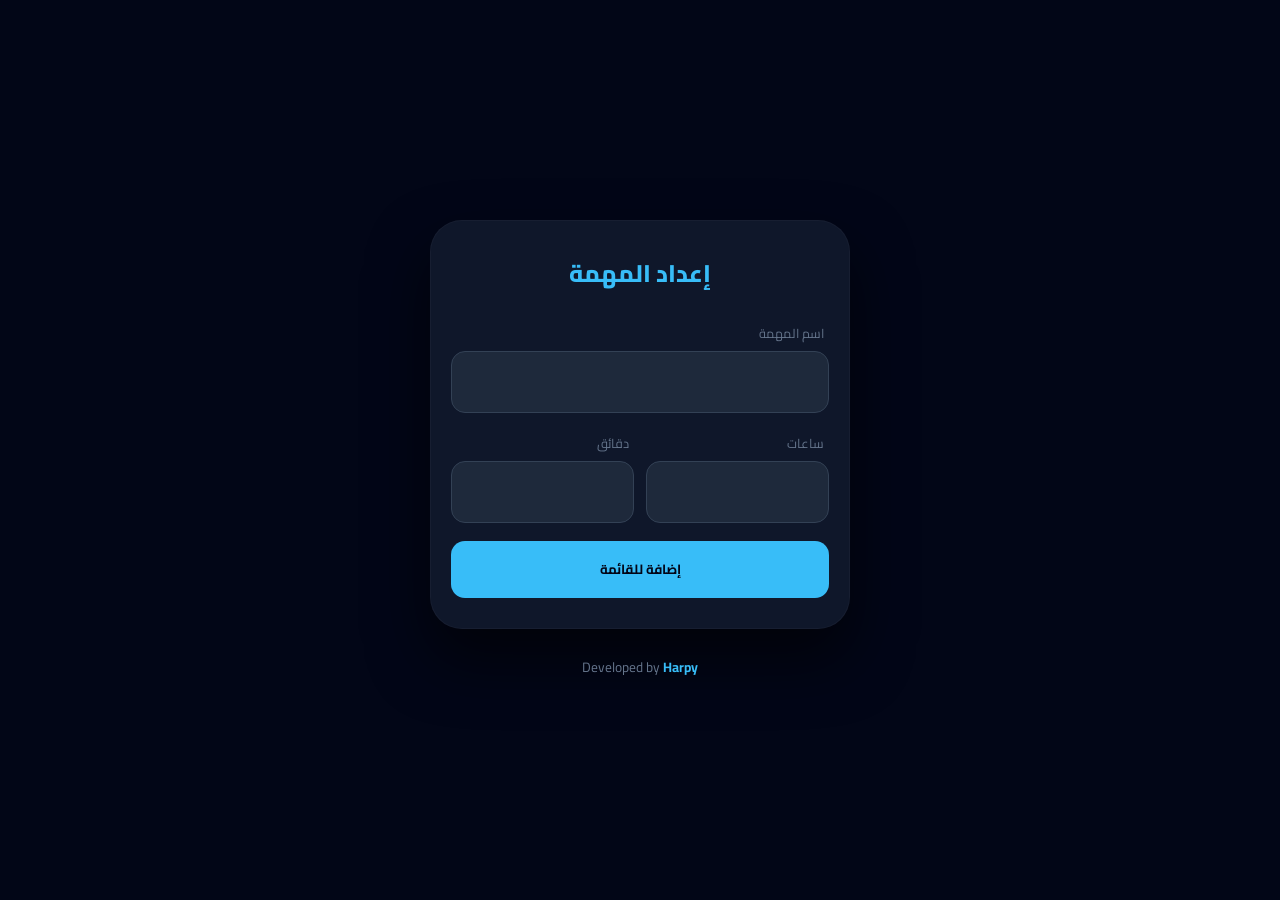
==== index.html @ 2ac5b26e "Fix HTML structure and update meta tags" ====
<!DOCTYPE html>
<html lang="ar" dir="rtl">
<head>
<link rel="icon" href="h.png" type="image/png">
    <link rel="apple-touch-icon" href="h.png">

    <meta property="og:image" content="https://abdelraouf-harpy.github.io/focus/h.png">
    <meta property="og:image:width" content="1200">
    <meta property="og:image:height" content="630">
    <meta charset="UTF-8">
    <meta name="viewport" content="width=device-width, initial-scale=1.0, maximum-scale=1.0, user-scalable=no">
    <title>Focus</title>
    <meta name="mobile-web-app-capable" content="yes">
    <meta name="apple-mobile-web-app-capable" content="yes">
    <meta name="apple-mobile-web-app-status-bar-style" content="black-translucent">
    <meta name="theme-color" content="#020617">
    <link href="https://fonts.googleapis.com/css2?family=Cairo:wght@400;600;800&display=swap" rel="stylesheet">
    <link rel="stylesheet" href="style.css">
</head>
<body>

<div class="container">
    <!-- واجهة الإعداد -->
    <div id="setupView" class="card">
        <h2>إعداد المهمة</h2>
        <div class="input-group">
            <label>اسم المهمة</label>
            <input type="text" id="tName" class="input-field" placeholder="" autocomplete="off">
        </div>
        <div class="time-row">
            <div class="input-group" style="flex:1">
                <label>ساعات</label>
                <input type="number" id="tH" class="input-field" min="0" placeholder="">
            </div>
            <div class="input-group" style="flex:1">
                <label>دقائق</label>
                <input type="number" id="tM" class="input-field" min="0" max="59" placeholder="">
            </div>
        </div>
        <button class="btn-add" onclick="core.add()">إضافة للقائمة</button>
        <div id="countDisplay" class="task-counter hidden">عدد المهام المضافة حتى الآن: 0</div>
        <button id="startBtn" class="btn-start hidden" onclick="core.begin()">بدء تنفيذ المهام</button>
    </div>

    <!-- واجهة التركيز -->
    <div id="focusView" class="card hidden">
        <div id="activeTask" style="color:var(--primary); font-weight:700; font-size: 1.2rem;">-</div>
        <div class="timer-display" id="disp">00:00:00</div>
        <div style="display:flex; gap:10px;">
            <button id="pBtn" class="btn-ctrl" onclick="core.toggle()">إيقاف مؤقت</button>
            <button class="btn-ctrl" onclick="core.reset()">إعادة</button>
        </div>
        <button class="btn-finish" onclick="core.finishOne()">إنهاء المهمة الحالية</button>
        
        <!-- تم حذف جملة الحماية من هنا مع بقاء الوظيفة في الـ JS -->
        
        <div id="nextTaskContainer" class="next-task-box">
            المهمة التالية:
            <span id="nextTaskName">-</span>
        </div>
    </div>

    <!-- مودال الجمل التحفيزية -->
    <div id="motivationalModal" class="hidden">
        <div class="modal-content">
            <div id="modalEmoji" style="font-size: 2.5rem; margin-bottom: 10px;">🌟</div>
            <div id="quoteArea" class="quote-text">أنت بطل!</div>
            <button id="modalBtn" class="btn-add" onclick="core.closeModal()">استمرار</button>
        </div>
    </div>

    <div class="signature">Developed by <a href="https://www.facebook.com/share/1epCcKiKJo/" target="_blank">Harpy</a></div>
</div>

<script src="script.js"></script>
</body>
</html>
---- style.css ----
:root {
    --bg: #020617;
    --card: #0f172a;
    --primary: #38bdf8;
    --danger: #ef4444;
    --success: #22c55e;
    --text-main: #f1f5f9;
    --text-dim: #64748b;
}

* { box-sizing: border-box; margin: 0; padding: 0; font-family: 'Cairo', sans-serif; }

body {
    background-color: var(--bg);
    color: var(--text-main);
    min-height: 100vh;
    display: flex;
    justify-content: center;
    align-items: center;
    padding: 15px;
    overflow-x: hidden;
}

.container {
    width: 100%;
    max-width: 420px;
    display: flex;
    flex-direction: column;
}

.card {
    background: var(--card);
    padding: 30px 20px;
    border-radius: 32px;
    box-shadow: 0 30px 60px rgba(0,0,0,0.6);
    border: 1px solid rgba(255,255,255,0.03);
    text-align: center;
    width: 100%;
}

.hidden { display: none !important; }

h2 { margin-bottom: 25px; font-weight: 800; font-size: 1.5rem; color: var(--primary); }

.input-group { margin-bottom: 18px; text-align: right; }
.input-group label { display: block; font-size: 0.8rem; color: var(--text-dim); margin-bottom: 6px; padding-right: 5px; }

.input-field {
    width: 100%;
    background: #1e293b;
    border: 1px solid #334155;
    padding: 15px;
    border-radius: 14px;
    color: white;
    outline: none;
    font-size: 1rem;
    text-align: center;
}

.time-row { display: flex; gap: 12px; }

button {
    width: 100%;
    padding: 16px;
    border-radius: 14px;
    border: none;
    font-weight: 700;
    cursor: pointer;
    transition: 0.3s;
}

.btn-add { background: var(--primary); color: #020617; }
.btn-start { background: #f8fafc; color: #020617; margin-top: 15px; }
.btn-finish { background: var(--danger); color: white; margin-top: 15px; }
.btn-ctrl { background: #334155; color: white; flex: 1; }

.timer-display {
    font-size: 16vw; /* حجم متجاوب */
    font-weight: 800;
    margin: 20px 0;
    color: var(--text-main);
    font-family: monospace;
}

@media screen and (min-width: 420px) { .timer-display { font-size: 4.5rem; } }

#motivationalModal {
    position: fixed;
    top: 0; left: 0; width: 100%; height: 100%;
    background: rgba(2, 6, 23, 0.97);
    display: flex;
    justify-content: center;
    align-items: center;
    z-index: 1000;
    padding: 20px;
}

.modal-content {
    background: var(--card);
    padding: 30px;
    border-radius: 24px;
    max-width: 350px;
    text-align: center;
    border: 2px solid var(--primary);
}

.quote-text { font-size: 1.1rem; line-height: 1.6; margin-bottom: 20px; font-weight: 600; color: var(--text-main); }

.signature { margin-top: 25px; text-align: center; font-size: 0.85rem; color: var(--text-dim); }
.signature a { color: var(--primary); font-weight: 700; text-decoration: none; }

.next-task-box {
    margin-top: 20px;
    padding-top: 15px;
    border-top: 1px solid rgba(255,255,255,0.05);
    font-size: 0.85rem;
    color: var(--text-dim);
}
.next-task-box span { color: var(--primary); font-weight: 600; display: block; }

.task-counter { margin-top: 15px; font-size: 0.85rem; color: var(--primary); font-weight: 600; }
.status-badge { font-size: 0.7rem; color: var(--success); margin-top: 8px; opacity: 0.8; }
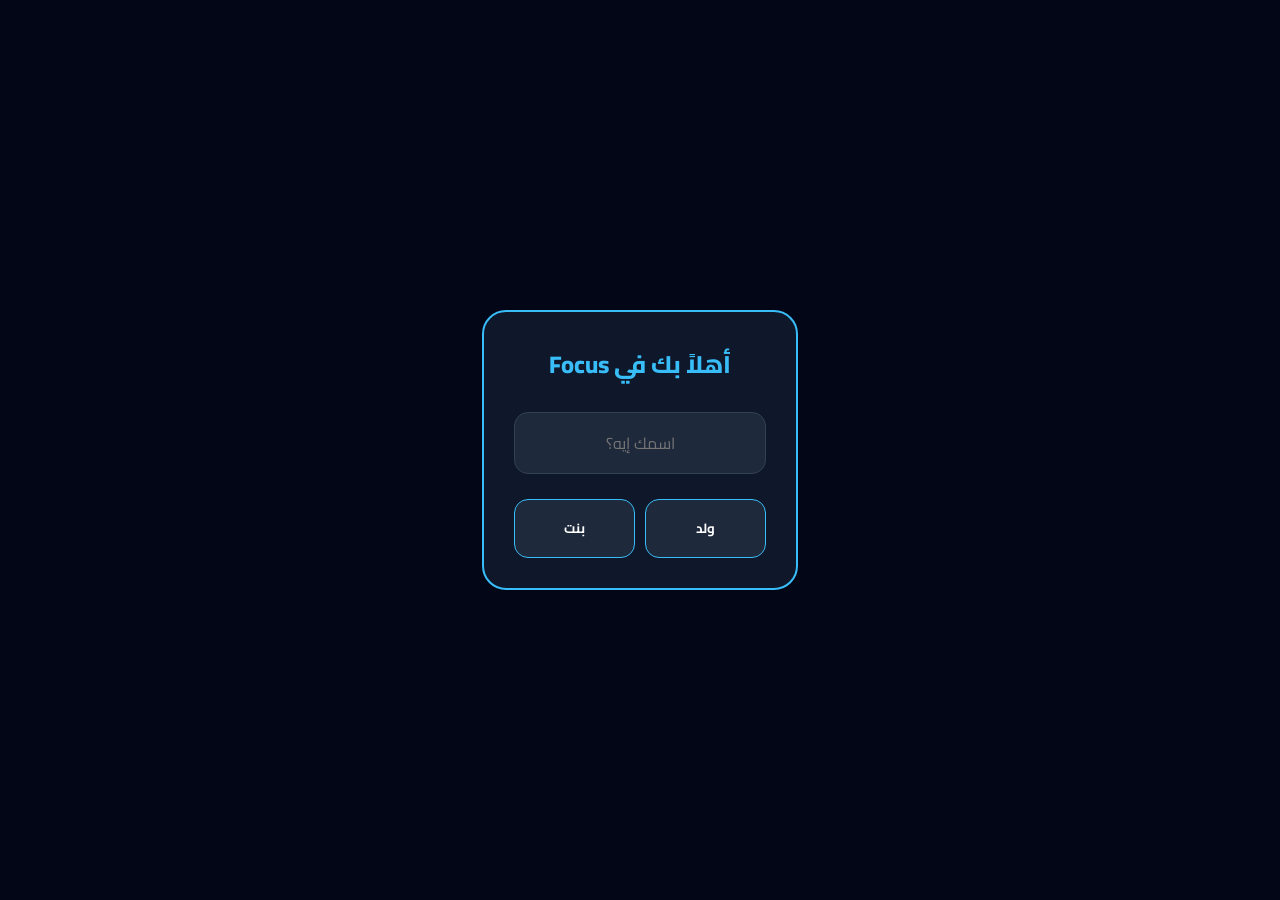
==== commit 14ab759d: "Fix HTML encoding issues in index.html" ====
--- a/index.html
+++ b/index.html
@@ -1,7 +1,17 @@
 <!DOCTYPE html>
 <html lang="ar" dir="rtl">
 <head>
-<link rel="icon" href="h.png" type="image/png">
+  <!-- Google tag (gtag.js) -->
+  <script async src="https://www.googletagmanager.com/gtag/js?id=G-584VY84B6Y"></script>
+  <script>
+    window.dataLayer = window.dataLayer || [];
+    function gtag(){dataLayer.push(arguments);}
+    gtag('js', new Date());
+
+    gtag('config', 'G-584VY84B6Y');
+  </script>
+  
+  <link rel="icon" href="h.png" type="image/png">
     <link rel="apple-touch-icon" href="h.png">
 
     <meta property="og:image" content="https://abdelraouf-harpy.github.io/focus/h.png">
@@ -19,10 +29,27 @@
 </head>
 <body>
 
+<!-- واجهة الترحيب لأول مرة -->
+<div id="welcomeModal" class="fixed-modal hidden">
+    <div class="modal-content">
+        <h2>أهلاً بك في Focus</h2>
+        <input type="text" id="userNameInput" class="input-field" placeholder="اسمك إيه؟" style="margin-bottom: 15px;">
+        <div class="gender-selection">
+            <button class="gender-btn" onclick="setGender('male')">ولد </button>
+            <button class="gender-btn" onclick="setGender('female')">بنت </button>
+        </div>
+    </div>
+</div>
+
 <div class="container">
+    <!-- إضافة الاسم المضيء هنا فوق الكارت -->
+    <div id="userGlowHeader" class="user-glow-container hidden">
+        <span id="userDisplayName"></span>
+    </div>
+
     <!-- واجهة الإعداد -->
     <div id="setupView" class="card">
-        <h2>إعداد المهمة</h2>
+        <h2 id="setupTitle">إعداد المهمة</h2>
         <div class="input-group">
             <label>اسم المهمة</label>
             <input type="text" id="tName" class="input-field" placeholder="" autocomplete="off">
@@ -52,8 +79,6 @@
         </div>
         <button class="btn-finish" onclick="core.finishOne()">إنهاء المهمة الحالية</button>
         
-        <!-- تم حذف جملة الحماية من هنا مع بقاء الوظيفة في الـ JS -->
-        
         <div id="nextTaskContainer" class="next-task-box">
             المهمة التالية:
             <span id="nextTaskName">-</span>
--- a/style.css
+++ b/style.css
@@ -6,6 +6,8 @@
     --success: #22c55e;
     --text-main: #f1f5f9;
     --text-dim: #64748b;
+    /* إضافة متغير للوهج */
+    --glow-color: rgba(56, 189, 248, 0.4);
 }
 
 * { box-sizing: border-box; margin: 0; padding: 0; font-family: 'Cairo', sans-serif; }
@@ -26,6 +28,29 @@
     max-width: 420px;
     display: flex;
     flex-direction: column;
+}
+
+/* تنسيق منطقة الاسم المضيء فوق الإطار */
+.user-glow-container {
+    text-align: center;
+    margin-bottom: 20px;
+    animation: fadeInGlow 1s ease-in-out;
+}
+
+#userDisplayName {
+    font-size: 1.6rem;
+    font-weight: 800;
+    color: var(--primary);
+    text-shadow: 0 0 10px var(--glow-color), 
+                 0 0 20px var(--glow-color);
+    letter-spacing: 1px;
+    cursor: pointer;
+    transition: 0.3s;
+}
+
+#userDisplayName:hover {
+    text-shadow: 0 0 15px var(--primary), 
+                 0 0 30px var(--primary);
 }
 
 .card {
@@ -75,7 +100,7 @@
 .btn-ctrl { background: #334155; color: white; flex: 1; }
 
 .timer-display {
-    font-size: 16vw; /* حجم متجاوب */
+    font-size: 16vw;
     font-weight: 800;
     margin: 20px 0;
     color: var(--text-main);
@@ -119,4 +144,18 @@
 .next-task-box span { color: var(--primary); font-weight: 600; display: block; }
 
 .task-counter { margin-top: 15px; font-size: 0.85rem; color: var(--primary); font-weight: 600; }
-.status-badge { font-size: 0.7rem; color: var(--success); margin-top: 8px; opacity: 0.8; }
+
+.fixed-modal {
+    position: fixed; top: 0; left: 0; width: 100%; height: 100%;
+    background: var(--bg); display: flex; justify-content: center;
+    align-items: center; z-index: 2000;
+}
+.gender-selection { display: flex; gap: 10px; margin-top: 10px; }
+.gender-btn { background: #1e293b; color: white; border: 1px solid var(--primary); flex: 1; }
+.gender-btn.active { background: var(--primary); color: #020617; }
+
+/* أنيميشن لظهور الاسم */
+@keyframes fadeInGlow {
+    from { opacity: 0; transform: translateY(-10px); }
+    to { opacity: 1; transform: translateY(0); }
+}
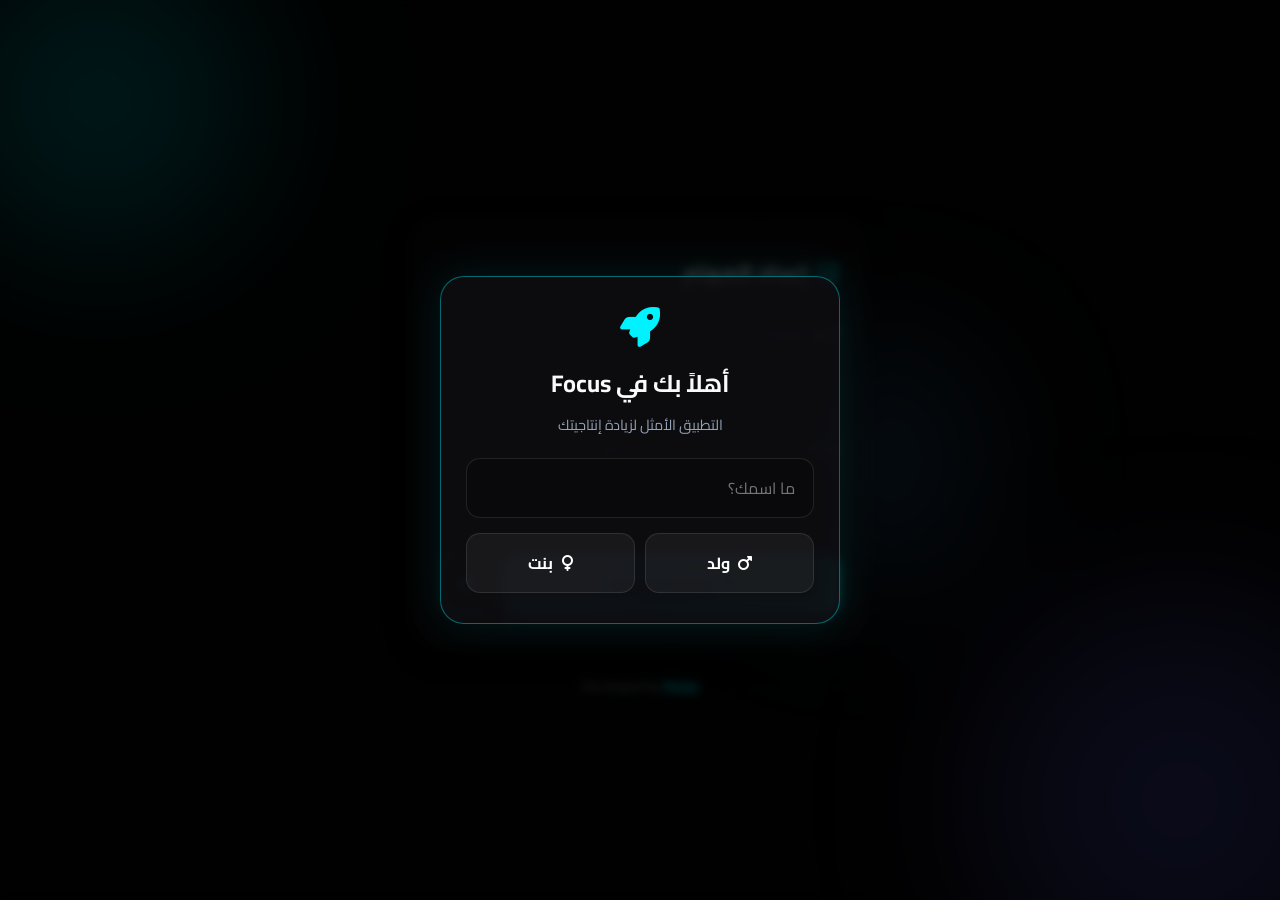
==== commit 7e3f0e44: "Add files via upload" ====
--- a/index.html
+++ b/index.html
@@ -1,102 +1,155 @@
-<!DOCTYPE html>
-<html lang="ar" dir="rtl">
-<head>
-  <!-- Google tag (gtag.js) -->
-  <script async src="https://www.googletagmanager.com/gtag/js?id=G-584VY84B6Y"></script>
-  <script>
-    window.dataLayer = window.dataLayer || [];
-    function gtag(){dataLayer.push(arguments);}
-    gtag('js', new Date());
-
-    gtag('config', 'G-584VY84B6Y');
-  </script>
-  
-  <link rel="icon" href="h.png" type="image/png">
-    <link rel="apple-touch-icon" href="h.png">
-
-    <meta property="og:image" content="https://abdelraouf-harpy.github.io/focus/h.png">
-    <meta property="og:image:width" content="1200">
-    <meta property="og:image:height" content="630">
-    <meta charset="UTF-8">
-    <meta name="viewport" content="width=device-width, initial-scale=1.0, maximum-scale=1.0, user-scalable=no">
-    <title>Focus</title>
-    <meta name="mobile-web-app-capable" content="yes">
-    <meta name="apple-mobile-web-app-capable" content="yes">
-    <meta name="apple-mobile-web-app-status-bar-style" content="black-translucent">
-    <meta name="theme-color" content="#020617">
-    <link href="https://fonts.googleapis.com/css2?family=Cairo:wght@400;600;800&display=swap" rel="stylesheet">
-    <link rel="stylesheet" href="style.css">
-</head>
-<body>
-
-<!-- واجهة الترحيب لأول مرة -->
-<div id="welcomeModal" class="fixed-modal hidden">
-    <div class="modal-content">
-        <h2>أهلاً بك في Focus</h2>
-        <input type="text" id="userNameInput" class="input-field" placeholder="اسمك إيه؟" style="margin-bottom: 15px;">
-        <div class="gender-selection">
-            <button class="gender-btn" onclick="setGender('male')">ولد </button>
-            <button class="gender-btn" onclick="setGender('female')">بنت </button>
-        </div>
-    </div>
-</div>
-
-<div class="container">
-    <!-- إضافة الاسم المضيء هنا فوق الكارت -->
-    <div id="userGlowHeader" class="user-glow-container hidden">
-        <span id="userDisplayName"></span>
-    </div>
-
-    <!-- واجهة الإعداد -->
-    <div id="setupView" class="card">
-        <h2 id="setupTitle">إعداد المهمة</h2>
-        <div class="input-group">
-            <label>اسم المهمة</label>
-            <input type="text" id="tName" class="input-field" placeholder="" autocomplete="off">
-        </div>
-        <div class="time-row">
-            <div class="input-group" style="flex:1">
-                <label>ساعات</label>
-                <input type="number" id="tH" class="input-field" min="0" placeholder="">
-            </div>
-            <div class="input-group" style="flex:1">
-                <label>دقائق</label>
-                <input type="number" id="tM" class="input-field" min="0" max="59" placeholder="">
-            </div>
-        </div>
-        <button class="btn-add" onclick="core.add()">إضافة للقائمة</button>
-        <div id="countDisplay" class="task-counter hidden">عدد المهام المضافة حتى الآن: 0</div>
-        <button id="startBtn" class="btn-start hidden" onclick="core.begin()">بدء تنفيذ المهام</button>
-    </div>
-
-    <!-- واجهة التركيز -->
-    <div id="focusView" class="card hidden">
-        <div id="activeTask" style="color:var(--primary); font-weight:700; font-size: 1.2rem;">-</div>
-        <div class="timer-display" id="disp">00:00:00</div>
-        <div style="display:flex; gap:10px;">
-            <button id="pBtn" class="btn-ctrl" onclick="core.toggle()">إيقاف مؤقت</button>
-            <button class="btn-ctrl" onclick="core.reset()">إعادة</button>
-        </div>
-        <button class="btn-finish" onclick="core.finishOne()">إنهاء المهمة الحالية</button>
-        
-        <div id="nextTaskContainer" class="next-task-box">
-            المهمة التالية:
-            <span id="nextTaskName">-</span>
-        </div>
-    </div>
-
-    <!-- مودال الجمل التحفيزية -->
-    <div id="motivationalModal" class="hidden">
-        <div class="modal-content">
-            <div id="modalEmoji" style="font-size: 2.5rem; margin-bottom: 10px;">🌟</div>
-            <div id="quoteArea" class="quote-text">أنت بطل!</div>
-            <button id="modalBtn" class="btn-add" onclick="core.closeModal()">استمرار</button>
-        </div>
-    </div>
-
-    <div class="signature">Developed by <a href="https://www.facebook.com/share/1epCcKiKJo/" target="_blank">Harpy</a></div>
-</div>
-
-<script src="script.js"></script>
-</body>
-</html>
+<!DOCTYPE html>
+<html lang="ar" dir="rtl">
+<head>
+  <script async src="https://www.googletagmanager.com/gtag/js?id=G-584VY84B6Y"></script>
+  <script>
+    window.dataLayer = window.dataLayer || [];
+    function gtag(){dataLayer.push(arguments);}
+    gtag('js', new Date());
+    gtag('config', 'G-584VY84B6Y');
+  </script>
+  
+  <link rel="icon" href="h.png" type="image/png">
+  <link rel="apple-touch-icon" href="h.png">
+  <meta property="og:image" content="https://abdelraouf-harpy.github.io/focus/h.png">
+  <meta property="og:image:width" content="1200">
+  <meta property="og:image:height" content="630">
+  
+  <meta charset="UTF-8">
+  <meta name="viewport" content="width=device-width, initial-scale=1.0, maximum-scale=1.0, user-scalable=no">
+  <title>Focus | تركيز</title>
+  
+  <meta name="mobile-web-app-capable" content="yes">
+  <meta name="apple-mobile-web-app-capable" content="yes">
+  <meta name="apple-mobile-web-app-status-bar-style" content="black-translucent">
+  <meta name="theme-color" content="#09090b">
+  
+  <link href="https://fonts.googleapis.com/css2?family=Cairo:wght@400;600;700;800&display=swap" rel="stylesheet">
+  <link rel="stylesheet" href="https://cdnjs.cloudflare.com/ajax/libs/font-awesome/6.4.0/css/all.min.css">
+  <link rel="stylesheet" href="style.css">
+</head>
+<body>
+
+  <!-- Background Animated Elements -->
+  <div class="bg-orb orb-1"></div>
+  <div class="bg-orb orb-2"></div>
+  <div class="bg-orb orb-3"></div>
+
+  <!-- Welcome Modal (using native dialog or overlay) -->
+  <div id="welcomeModal" class="overlay hidden">
+    <div class="glass-panel modal-panel">
+      <div class="modal-header">
+        <i class="fa-solid fa-rocket modal-icon"></i>
+        <h2>أهلاً بك في Focus</h2>
+        <p>التطبيق الأمثل لزيادة إنتاجيتك</p>
+      </div>
+      <div class="modal-body">
+        <input type="text" id="userNameInput" class="glass-input" placeholder="ما اسمك؟" autocomplete="off">
+        <div class="gender-selection">
+          <button class="glass-btn btn-gender" onclick="setGender('male')">
+            <i class="fa-solid fa-mars"></i> ولد
+          </button>
+          <button class="glass-btn btn-gender" onclick="setGender('female')">
+            <i class="fa-solid fa-venus"></i> بنت
+          </button>
+        </div>
+      </div>
+    </div>
+  </div>
+
+  <!-- Motivational Quotes Modal -->
+  <div id="motivationalModal" class="overlay hidden">
+    <div class="glass-panel modal-panel">
+      <div id="modalEmoji" class="modal-emoji">🌟</div>
+      <div id="quoteArea" class="quote-text">أنت بطل!</div>
+      <button id="modalBtn" class="glass-btn btn-primary" onclick="core.closeModal()">
+        استمرار <i class="fa-solid fa-arrow-left"></i>
+      </button>
+    </div>
+  </div>
+
+  <main class="app-container">
+    <header class="app-header">
+      <div id="userGlowHeader" class="user-greeting hidden" onclick="document.getElementById('welcomeModal').classList.remove('hidden')" title="تعديل الاسم">
+        مرحباً، <span id="userDisplayName" class="glow-text"></span>
+      </div>
+    </header>
+
+    <!-- Setup View -->
+    <section id="setupView" class="glass-panel card-view">
+      <h2 class="view-title"><i class="fa-solid fa-list-check"></i> إعداد المهام</h2>
+      
+      <div class="input-group">
+        <label>اسم المهمة</label>
+        <input type="text" id="tName" class="glass-input" placeholder="ماذا تريد أن تنجز؟" autocomplete="off">
+      </div>
+      
+      <div class="time-row">
+        <div class="input-group">
+          <label>ساعات</label>
+          <input type="number" id="tH" class="glass-input text-center" min="0" placeholder="0">
+        </div>
+        <div class="input-group">
+          <label>دقائق</label>
+          <input type="number" id="tM" class="glass-input text-center" min="0" max="59" placeholder="0">
+        </div>
+      </div>
+      
+      <div class="action-row">
+        <button class="glass-btn btn-primary" onclick="core.add()">
+          <i class="fa-solid fa-plus"></i> إضافة للمهمات
+        </button>
+        <button class="glass-btn btn-icon outline" onclick="core.startOpenTimer()" title="مؤقت حر">
+          <i class="fa-solid fa-stopwatch"></i>
+        </button>
+      </div>
+
+      <div id="tasksListContainer" class="tasks-list-container hidden">
+        <h3 class="list-title">المهام المضافة:</h3>
+        <ul id="tasksList" class="tasks-list"></ul>
+      </div>
+
+      <button id="startBtn" class="glass-btn btn-success hidden" onclick="core.begin()">
+        <i class="fa-solid fa-play"></i> بدء التركيز
+      </button>
+    </section>
+
+    <!-- Focus View -->
+    <section id="focusView" class="glass-panel card-view hidden">
+      <div class="task-info">
+        <div class="active-badge">جارِ التنفيذ</div>
+        <h2 id="activeTask" class="active-task-name">-</h2>
+      </div>
+
+      <div class="timer-container">
+        <!-- SVG Progress Circle could be added here later -->
+        <div class="timer-display" id="disp">00:00:00</div>
+      </div>
+      
+      <div class="controls-row">
+        <button id="pBtn" class="glass-btn btn-warning" onclick="core.toggle()">
+          <i class="fa-solid fa-pause"></i> إيقاف مؤقت
+        </button>
+        <button class="glass-btn btn-secondary" onclick="core.reset()">
+          <i class="fa-solid fa-rotate-left"></i> إعادة
+        </button>
+      </div>
+      
+      <button class="glass-btn btn-danger" onclick="core.finishOne()">
+        <i class="fa-solid fa-check-double"></i> إنهاء الجلسة
+      </button>
+      
+      <div id="nextTaskContainer" class="next-task-box">
+        <span class="next-label">المهمة التالية:</span>
+        <span id="nextTaskName" class="next-name">-</span>
+      </div>
+    </section>
+
+    <footer class="app-footer">
+      Developed by <a href="https://www.facebook.com/share/1epCcKiKJo/" target="_blank" class="glow-text">Harpy</a>
+    </footer>
+  </main>
+
+  <script src="script.js"></script>
+</body>
+</html>
--- a/style.css
+++ b/style.css
@@ -1,161 +1,370 @@
 :root {
-    --bg: #020617;
-    --card: #0f172a;
-    --primary: #38bdf8;
-    --danger: #ef4444;
-    --success: #22c55e;
-    --text-main: #f1f5f9;
-    --text-dim: #64748b;
-    /* إضافة متغير للوهج */
-    --glow-color: rgba(56, 189, 248, 0.4);
-}
-
-* { box-sizing: border-box; margin: 0; padding: 0; font-family: 'Cairo', sans-serif; }
+  --bg-color: #050505;
+  --panel-bg: rgba(20, 20, 25, 0.6);
+  --panel-border: rgba(255, 255, 255, 0.08);
+  --primary: #00f2fe;
+  --primary-glow: rgba(0, 242, 254, 0.4);
+  --secondary: #4facfe;
+  --success: #10b981;
+  --warning: #f59e0b;
+  --danger: #ef4444;
+  --text-main: #f8fafc;
+  --text-muted: #94a3b8;
+  --font-family: 'Cairo', sans-serif;
+}
+
+* {
+  box-sizing: border-box;
+  margin: 0;
+  padding: 0;
+  font-family: var(--font-family);
+}
 
 body {
-    background-color: var(--bg);
-    color: var(--text-main);
-    min-height: 100vh;
-    display: flex;
-    justify-content: center;
-    align-items: center;
-    padding: 15px;
-    overflow-x: hidden;
-}
-
-.container {
-    width: 100%;
-    max-width: 420px;
-    display: flex;
-    flex-direction: column;
-}
-
-/* تنسيق منطقة الاسم المضيء فوق الإطار */
-.user-glow-container {
-    text-align: center;
-    margin-bottom: 20px;
-    animation: fadeInGlow 1s ease-in-out;
-}
-
-#userDisplayName {
-    font-size: 1.6rem;
-    font-weight: 800;
-    color: var(--primary);
-    text-shadow: 0 0 10px var(--glow-color), 
-                 0 0 20px var(--glow-color);
-    letter-spacing: 1px;
-    cursor: pointer;
-    transition: 0.3s;
-}
-
-#userDisplayName:hover {
-    text-shadow: 0 0 15px var(--primary), 
-                 0 0 30px var(--primary);
-}
-
-.card {
-    background: var(--card);
-    padding: 30px 20px;
-    border-radius: 32px;
-    box-shadow: 0 30px 60px rgba(0,0,0,0.6);
-    border: 1px solid rgba(255,255,255,0.03);
-    text-align: center;
-    width: 100%;
-}
-
+  background-color: var(--bg-color);
+  color: var(--text-main);
+  min-height: 100vh;
+  display: flex;
+  justify-content: center;
+  align-items: center;
+  padding: 20px;
+  overflow-x: hidden;
+  position: relative;
+}
+
+/* --- Animated Background Orbs --- */
+.bg-orb {
+  position: fixed;
+  border-radius: 50%;
+  filter: blur(80px);
+  z-index: -1;
+  animation: floatOrb 20s infinite alternate ease-in-out;
+  opacity: 0.5;
+}
+
+.orb-1 {
+  width: 300px;
+  height: 300px;
+  background: var(--primary);
+  top: -50px;
+  left: -50px;
+}
+
+.orb-2 {
+  width: 400px;
+  height: 400px;
+  background: #6366f1;
+  bottom: -100px;
+  right: -100px;
+  animation-delay: -5s;
+}
+
+.orb-3 {
+  width: 200px;
+  height: 200px;
+  background: var(--secondary);
+  top: 40%;
+  left: 60%;
+  animation-delay: -10s;
+}
+
+@keyframes floatOrb {
+  0% { transform: translate(0, 0) scale(1); }
+  50% { transform: translate(50px, 50px) scale(1.1); }
+  100% { transform: translate(-30px, -50px) scale(0.9); }
+}
+
+/* --- Main Layout --- */
+.app-container {
+  width: 100%;
+  max-width: 450px;
+  display: flex;
+  flex-direction: column;
+  gap: 20px;
+  z-index: 1;
+}
+
+.glass-panel {
+  background: var(--panel-bg);
+  backdrop-filter: blur(16px);
+  -webkit-backdrop-filter: blur(16px);
+  border: 1px solid var(--panel-border);
+  border-radius: 24px;
+  box-shadow: 0 8px 32px rgba(0, 0, 0, 0.3);
+  padding: 30px 25px;
+}
+
+/* --- Typography & Utils --- */
 .hidden { display: none !important; }
-
-h2 { margin-bottom: 25px; font-weight: 800; font-size: 1.5rem; color: var(--primary); }
-
-.input-group { margin-bottom: 18px; text-align: right; }
-.input-group label { display: block; font-size: 0.8rem; color: var(--text-dim); margin-bottom: 6px; padding-right: 5px; }
-
-.input-field {
-    width: 100%;
-    background: #1e293b;
-    border: 1px solid #334155;
-    padding: 15px;
-    border-radius: 14px;
-    color: white;
-    outline: none;
-    font-size: 1rem;
-    text-align: center;
-}
-
-.time-row { display: flex; gap: 12px; }
-
-button {
-    width: 100%;
-    padding: 16px;
-    border-radius: 14px;
-    border: none;
-    font-weight: 700;
-    cursor: pointer;
-    transition: 0.3s;
-}
-
-.btn-add { background: var(--primary); color: #020617; }
-.btn-start { background: #f8fafc; color: #020617; margin-top: 15px; }
-.btn-finish { background: var(--danger); color: white; margin-top: 15px; }
-.btn-ctrl { background: #334155; color: white; flex: 1; }
+.text-center { text-align: center; }
+
+.glow-text {
+  color: var(--primary);
+  text-shadow: 0 0 10px var(--primary-glow);
+  font-weight: 800;
+}
+
+/* --- Header --- */
+.app-header {
+  text-align: center;
+}
+
+.user-greeting {
+  font-size: 1.4rem;
+  cursor: pointer;
+  display: inline-block;
+  padding: 10px 20px;
+  border-radius: 50px;
+  transition: all 0.3s ease;
+  background: rgba(255, 255, 255, 0.02);
+  border: 1px solid rgba(255,255,255,0.05);
+}
+
+.user-greeting:hover {
+  background: rgba(255, 255, 255, 0.05);
+  transform: scale(1.02);
+}
+
+/* --- Views --- */
+.view-title {
+  font-size: 1.4rem;
+  font-weight: 800;
+  margin-bottom: 25px;
+  display: flex;
+  align-items: center;
+  gap: 10px;
+  color: white;
+}
+.view-title i { color: var(--primary); }
+
+/* --- Inputs --- */
+.input-group {
+  margin-bottom: 20px;
+  text-align: right;
+}
+
+.input-group label {
+  display: block;
+  font-size: 0.9rem;
+  color: var(--text-muted);
+  margin-bottom: 8px;
+  font-weight: 600;
+}
+
+.glass-input {
+  width: 100%;
+  background: rgba(0, 0, 0, 0.2);
+  border: 1px solid rgba(255, 255, 255, 0.1);
+  color: white;
+  padding: 14px 18px;
+  border-radius: 14px;
+  font-size: 1rem;
+  outline: none;
+  transition: all 0.3s ease;
+}
+
+.glass-input:focus {
+  border-color: var(--primary);
+  box-shadow: 0 0 15px var(--primary-glow);
+  background: rgba(0, 0, 0, 0.4);
+}
+
+.time-row {
+  display: flex;
+  gap: 15px;
+}
+.time-row .input-group { flex: 1; margin-bottom: 15px; }
+
+/* --- Buttons --- */
+.action-row {
+  display: flex;
+  gap: 10px;
+  margin-top: 10px;
+}
+
+.glass-btn {
+  border: none;
+  border-radius: 14px;
+  padding: 14px;
+  font-size: 1rem;
+  font-weight: 700;
+  cursor: pointer;
+  transition: all 0.3s ease;
+  display: flex;
+  align-items: center;
+  justify-content: center;
+  gap: 8px;
+  color: white;
+  width: 100%;
+}
+
+.glass-btn:active { transform: scale(0.96); }
+
+.btn-primary {
+  background: linear-gradient(135deg, var(--secondary), var(--primary));
+  color: #000;
+  box-shadow: 0 4px 15px var(--primary-glow);
+}
+.btn-primary:hover {
+  box-shadow: 0 6px 20px var(--primary-glow);
+  filter: brightness(1.1);
+}
+
+.btn-success { background: var(--success); color: #fff; margin-top: 20px;}
+.btn-danger { background: rgba(239, 68, 68, 0.2); border: 1px solid var(--danger); color: var(--danger); margin-top: 20px;}
+.btn-danger:hover { background: var(--danger); color: white; }
+
+.btn-warning { background: rgba(245, 158, 11, 0.2); border: 1px solid var(--warning); color: var(--warning); }
+.btn-warning:hover { background: var(--warning); color: black; }
+
+.btn-secondary { background: rgba(255,255,255,0.05); border: 1px solid rgba(255,255,255,0.1); }
+.btn-secondary:hover { background: rgba(255,255,255,0.1); }
+
+.btn-icon { width: auto; flex: 0 0 52px; padding: 0; }
+.btn-icon.outline { background: transparent; border: 1px solid var(--primary); color: var(--primary); }
+.btn-icon.outline:hover { background: var(--primary-glow); }
+
+.controls-row { display: flex; gap: 10px; margin-top: 20px; }
+.controls-row .glass-btn { flex: 1; }
+
+/* --- Task List --- */
+.tasks-list-container {
+  margin-top: 25px;
+  background: rgba(0,0,0,0.2);
+  border-radius: 16px;
+  padding: 15px;
+  border: 1px solid rgba(255,255,255,0.05);
+}
+
+.list-title {
+  font-size: 0.9rem;
+  color: var(--text-muted);
+  margin-bottom: 10px;
+}
+
+.tasks-list {
+  list-style: none;
+  max-height: 150px;
+  overflow-y: auto;
+  scrollbar-width: thin;
+  scrollbar-color: var(--primary) transparent;
+}
+
+.task-item {
+  display: flex;
+  justify-content: space-between;
+  align-items: center;
+  padding: 10px;
+  border-bottom: 1px solid rgba(255,255,255,0.05);
+  font-size: 0.95rem;
+}
+.task-item:last-child { border-bottom: none; }
+.task-item-name { font-weight: 600; }
+.task-item-time { color: var(--text-muted); font-size: 0.85rem; font-family: monospace;}
+.task-item-delete {
+  background: none; border: none; color: var(--danger); cursor: pointer; padding: 5px; opacity: 0.7; transition: 0.3s;
+}
+.task-item-delete:hover { opacity: 1; transform: scale(1.1); }
+
+
+/* --- Focus Timer View --- */
+.task-info { text-align: center; margin-bottom: 20px; }
+.active-badge {
+  display: inline-block;
+  background: rgba(0, 242, 254, 0.1);
+  color: var(--primary);
+  padding: 4px 12px;
+  border-radius: 20px;
+  font-size: 0.8rem;
+  font-weight: 700;
+  margin-bottom: 10px;
+  border: 1px solid rgba(0, 242, 254, 0.3);
+}
+.active-task-name { font-size: 1.6rem; color: white; word-break: break-word;}
+
+.timer-container {
+  display: flex;
+  justify-content: center;
+  align-items: center;
+  padding: 20px 0;
+  position: relative;
+}
 
 .timer-display {
-    font-size: 16vw;
-    font-weight: 800;
-    margin: 20px 0;
-    color: var(--text-main);
-    font-family: monospace;
-}
-
-@media screen and (min-width: 420px) { .timer-display { font-size: 4.5rem; } }
-
-#motivationalModal {
-    position: fixed;
-    top: 0; left: 0; width: 100%; height: 100%;
-    background: rgba(2, 6, 23, 0.97);
-    display: flex;
-    justify-content: center;
-    align-items: center;
-    z-index: 1000;
-    padding: 20px;
-}
-
-.modal-content {
-    background: var(--card);
-    padding: 30px;
-    border-radius: 24px;
-    max-width: 350px;
-    text-align: center;
-    border: 2px solid var(--primary);
-}
-
-.quote-text { font-size: 1.1rem; line-height: 1.6; margin-bottom: 20px; font-weight: 600; color: var(--text-main); }
-
-.signature { margin-top: 25px; text-align: center; font-size: 0.85rem; color: var(--text-dim); }
-.signature a { color: var(--primary); font-weight: 700; text-decoration: none; }
+  font-size: 4.5rem;
+  font-weight: 800;
+  font-family: monospace;
+  background: linear-gradient(180deg, #fff, #a5b4fc);
+  -webkit-background-clip: text;
+  -webkit-text-fill-color: transparent;
+  text-shadow: 0 0 40px rgba(255,255,255,0.1);
+  letter-spacing: -2px;
+  line-height: 1;
+}
+
+@media screen and (max-width: 400px) {
+  .timer-display { font-size: 16vw; }
+}
 
 .next-task-box {
-    margin-top: 20px;
-    padding-top: 15px;
-    border-top: 1px solid rgba(255,255,255,0.05);
-    font-size: 0.85rem;
-    color: var(--text-dim);
-}
-.next-task-box span { color: var(--primary); font-weight: 600; display: block; }
-
-.task-counter { margin-top: 15px; font-size: 0.85rem; color: var(--primary); font-weight: 600; }
-
-.fixed-modal {
-    position: fixed; top: 0; left: 0; width: 100%; height: 100%;
-    background: var(--bg); display: flex; justify-content: center;
-    align-items: center; z-index: 2000;
-}
-.gender-selection { display: flex; gap: 10px; margin-top: 10px; }
-.gender-btn { background: #1e293b; color: white; border: 1px solid var(--primary); flex: 1; }
-.gender-btn.active { background: var(--primary); color: #020617; }
-
-/* أنيميشن لظهور الاسم */
-@keyframes fadeInGlow {
-    from { opacity: 0; transform: translateY(-10px); }
-    to { opacity: 1; transform: translateY(0); }
-}
+  margin-top: 25px;
+  padding-top: 15px;
+  border-top: 1px solid rgba(255,255,255,0.05);
+  text-align: center;
+}
+.next-label { font-size: 0.85rem; color: var(--text-muted); }
+.next-name { display: block; color: var(--text-main); font-weight: 700; margin-top: 5px; font-size: 1.1rem;}
+
+/* --- Modals --- */
+.overlay {
+  position: fixed;
+  top: 0; left: 0; width: 100%; height: 100%;
+  background: rgba(0, 0, 0, 0.8);
+  backdrop-filter: blur(5px);
+  -webkit-backdrop-filter: blur(5px);
+  display: flex;
+  justify-content: center;
+  align-items: center;
+  z-index: 1000;
+  padding: 20px;
+  animation: fadeIn 0.3s ease;
+}
+
+.modal-panel {
+  max-width: 400px;
+  width: 100%;
+  text-align: center;
+  border: 1px solid var(--primary-glow);
+  box-shadow: 0 0 40px rgba(0, 242, 254, 0.1);
+}
+
+.modal-header h2 { margin: 10px 0 5px; }
+.modal-header p { color: var(--text-muted); font-size: 0.9rem; margin-bottom: 20px; }
+.modal-icon { font-size: 2.5rem; color: var(--primary); }
+
+.gender-selection { display: flex; gap: 10px; margin-top: 15px; }
+.btn-gender { background: rgba(255,255,255,0.05); border: 1px solid rgba(255,255,255,0.1); }
+.btn-gender:hover { background: rgba(255,255,255,0.1); border-color: var(--primary); color: var(--primary); }
+
+.modal-emoji { font-size: 3.5rem; margin-bottom: 15px; animation: bounce 2s infinite; }
+.quote-text { font-size: 1.2rem; line-height: 1.6; margin-bottom: 25px; font-weight: 700; color: white; }
+
+/* --- Footer --- */
+.app-footer {
+  text-align: center;
+  font-size: 0.85rem;
+  color: var(--text-muted);
+  margin-top: 10px;
+}
+.app-footer a { text-decoration: none; }
+
+/* --- Animations --- */
+@keyframes fadeIn {
+  from { opacity: 0; transform: scale(0.95); }
+  to { opacity: 1; transform: scale(1); }
+}
+
+@keyframes bounce {
+  0%, 100% { transform: translateY(0); }
+  50% { transform: translateY(-10px); }
+}
